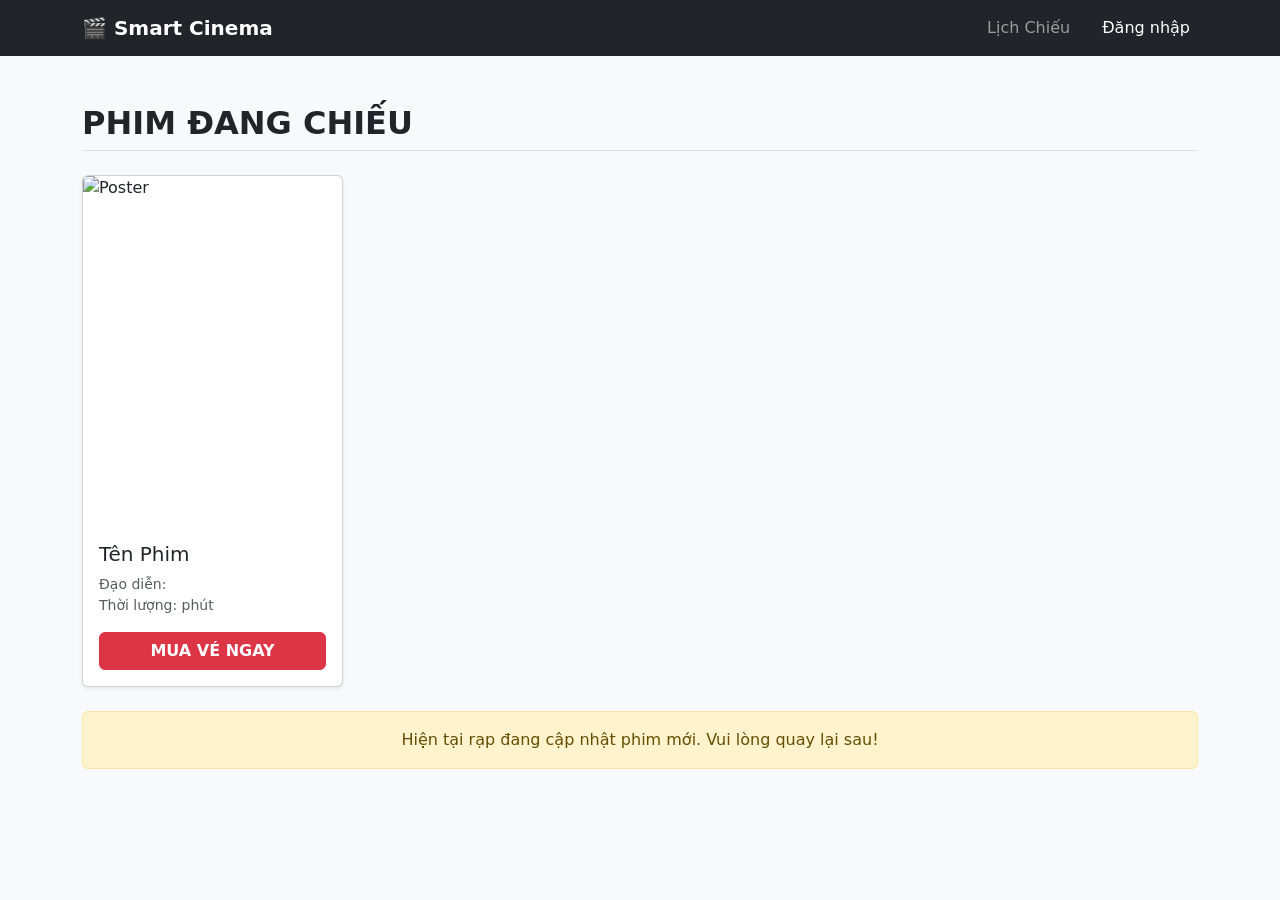
==== src/main/resources/templates/index.html @ 0259f927 "basic-structure_data-seeder" ====
<!DOCTYPE html>
<html xmlns:th="http://www.thymeleaf.org">
<head>
  <meta charset="UTF-8">
  <title>Smart Cinema - Đặt vé xem phim</title>
  <link href="https://cdn.jsdelivr.net/npm/bootstrap@5.3.0/dist/css/bootstrap.min.css" rel="stylesheet">
</head>
<body class="bg-light">

<nav class="navbar navbar-expand-lg navbar-dark bg-dark">
  <div class="container">
    <a class="navbar-brand fw-bold" href="/">🎬 Smart Cinema</a>
    <div class="collapse navbar-collapse">
      <ul class="navbar-nav ms-auto">
        <li class="nav-item"><a class="nav-link" href="#">Lịch Chiếu</a></li>
        <li class="nav-item"><a class="nav-link btn btn-primary text-white ms-3" href="#">Đăng nhập</a></li>
      </ul>
    </div>
  </div>
</nav>

<div class="container mt-5">
  <h2 class="mb-4 text-uppercase fw-bold border-bottom pb-2">Phim Đang Chiếu</h2>

  <div class="row">
    <div th:each="movie : ${movies}" class="col-md-3 mb-4">
      <div class="card h-100 shadow-sm">
        <img th:src="${movie.posterUrl}" class="card-img-top" alt="Poster" style="height: 350px; object-fit: cover;">
        <div class="card-body">
          <h5 class="card-title text-truncate" th:text="${movie.title}">Tên Phim</h5>
          <p class="card-text text-muted small">
            Đạo diễn: <span th:text="${movie.director}"></span><br>
            Thời lượng: <span th:text="${movie.duration}"></span> phút
          </p>
          <a href="#" class="btn btn-danger w-100 fw-bold">MUA VÉ NGAY</a>
        </div>
      </div>
    </div>
  </div>

  <div th:if="${#lists.isEmpty(movies)}" class="alert alert-warning text-center">
    Hiện tại rạp đang cập nhật phim mới. Vui lòng quay lại sau!
  </div>
</div>

</body>
</html>
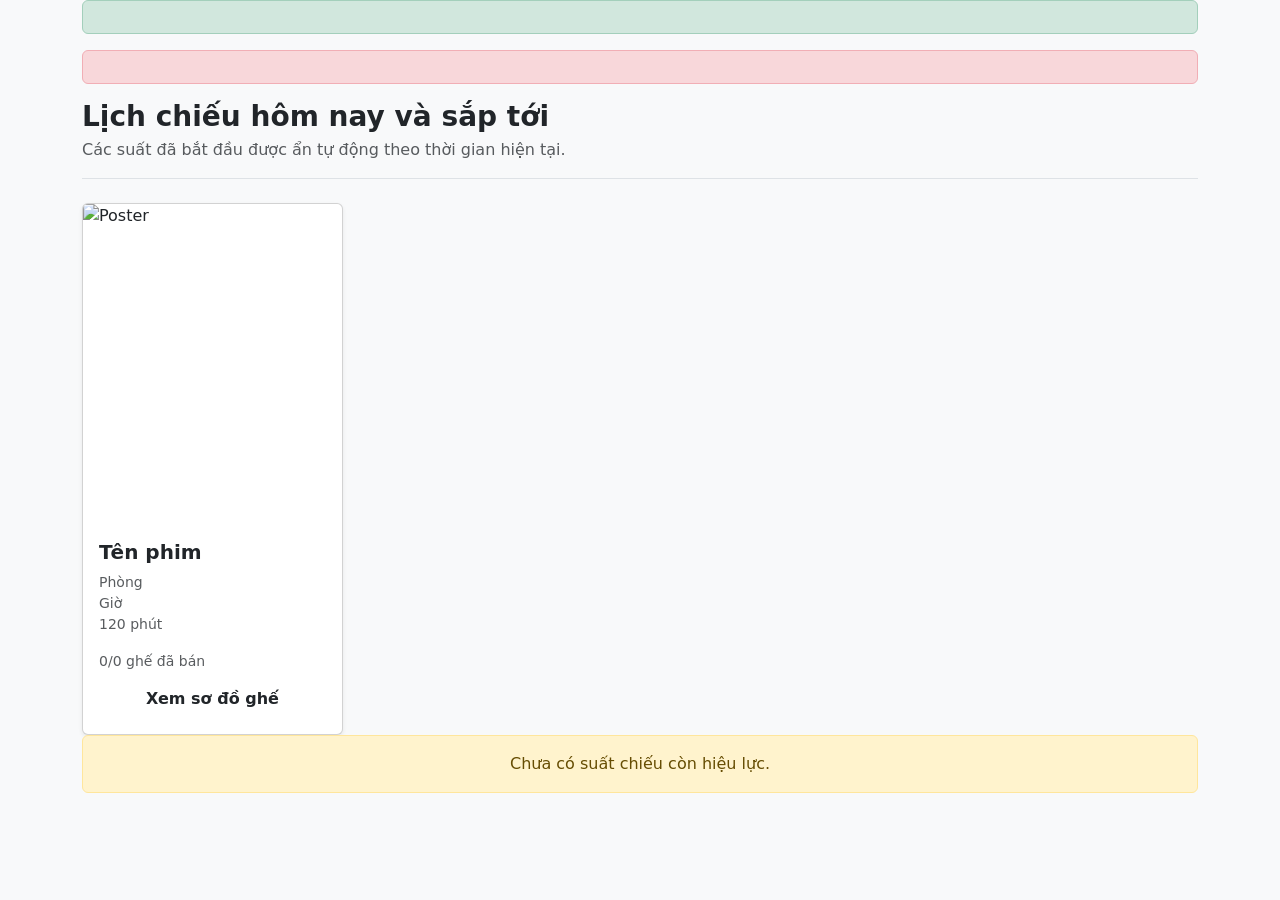
==== commit dbaa358a: "last-day" ====
--- a/src/main/resources/templates/index.html
+++ b/src/main/resources/templates/index.html
@@ -1,47 +1,62 @@
 <!DOCTYPE html>
 <html xmlns:th="http://www.thymeleaf.org">
 <head>
-  <meta charset="UTF-8">
-  <title>Smart Cinema - Đặt vé xem phim</title>
-  <link href="https://cdn.jsdelivr.net/npm/bootstrap@5.3.0/dist/css/bootstrap.min.css" rel="stylesheet">
+    <meta charset="UTF-8">
+    <meta name="viewport" content="width=device-width, initial-scale=1">
+    <title>Smart Cinema - Lịch chiếu</title>
+    <link href="https://cdn.jsdelivr.net/npm/bootstrap@5.3.0/dist/css/bootstrap.min.css" rel="stylesheet">
 </head>
 <body class="bg-light">
+<div th:replace="~{fragments/header :: header}"></div>
 
-<nav class="navbar navbar-expand-lg navbar-dark bg-dark">
-  <div class="container">
-    <a class="navbar-brand fw-bold" href="/">🎬 Smart Cinema</a>
-    <div class="collapse navbar-collapse">
-      <ul class="navbar-nav ms-auto">
-        <li class="nav-item"><a class="nav-link" href="#">Lịch Chiếu</a></li>
-        <li class="nav-item"><a class="nav-link btn btn-primary text-white ms-3" href="#">Đăng nhập</a></li>
-      </ul>
+<main class="container pb-5">
+    <div th:if="${successMessage}" class="alert alert-success" th:text="${successMessage}"></div>
+    <div th:if="${errorMessage}" class="alert alert-danger" th:text="${errorMessage}"></div>
+
+    <div class="d-flex justify-content-between align-items-end border-bottom pb-3 mb-4">
+        <div>
+            <h1 class="h3 fw-bold mb-1">Lịch chiếu hôm nay và sắp tới</h1>
+            <p class="text-muted mb-0">Các suất đã bắt đầu được ẩn tự động theo thời gian hiện tại.</p>
+        </div>
     </div>
-  </div>
-</nav>
 
-<div class="container mt-5">
-  <h2 class="mb-4 text-uppercase fw-bold border-bottom pb-2">Phim Đang Chiếu</h2>
+    <div class="row g-4" th:if="${!#lists.isEmpty(showtimes)}">
+        <div class="col-sm-6 col-lg-4 col-xl-3" th:each="showtime : ${showtimes}">
+            <article class="card h-100 shadow-sm">
+                <img th:src="${showtime.posterUrl}" class="card-img-top" alt="Poster"
+                     style="height: 320px; object-fit: cover;">
+                <div class="card-body d-flex flex-column">
+                    <div class="d-flex justify-content-between gap-2 mb-2">
+                        <h2 class="h5 fw-bold mb-0" th:text="${showtime.movieTitle}">Tên phim</h2>
+                        <span class="badge align-self-start"
+                              th:classappend="${showtime.soldOut} ? 'text-bg-danger' : 'text-bg-success'"
+                              th:text="${showtime.soldOut} ? 'Hết vé' : 'Còn vé'">Còn vé</span>
+                    </div>
+                    <p class="small text-muted mb-3">
+                        <span th:text="${showtime.roomName}">Phòng</span><br>
+                        <span th:text="${#temporals.format(showtime.startTime, 'dd/MM/yyyy HH:mm')}">Giờ</span><br>
+                        <span th:text="${showtime.duration} + ' phút'">120 phút</span>
+                    </p>
+                    <div class="mt-auto">
+                        <div class="small text-muted mb-2">
+                            <span th:text="${showtime.soldSeats}">0</span>/<span th:text="${showtime.totalSeats}">0</span> ghế đã bán
+                        </div>
+                        <a class="btn w-100 fw-semibold"
+                           th:classappend="${showtime.soldOut} ? 'btn-outline-danger' : 'btn-danger'"
+                           th:href="@{/showtimes/{id}/seats(id=${showtime.id})}">
+                            Xem sơ đồ ghế
+                        </a>
+                    </div>
+                </div>
+            </article>
+        </div>
+    </div>
 
-  <div class="row">
-    <div th:each="movie : ${movies}" class="col-md-3 mb-4">
-      <div class="card h-100 shadow-sm">
-        <img th:src="${movie.posterUrl}" class="card-img-top" alt="Poster" style="height: 350px; object-fit: cover;">
-        <div class="card-body">
-          <h5 class="card-title text-truncate" th:text="${movie.title}">Tên Phim</h5>
-          <p class="card-text text-muted small">
-            Đạo diễn: <span th:text="${movie.director}"></span><br>
-            Thời lượng: <span th:text="${movie.duration}"></span> phút
-          </p>
-          <a href="#" class="btn btn-danger w-100 fw-bold">MUA VÉ NGAY</a>
-        </div>
-      </div>
+    <div th:if="${#lists.isEmpty(showtimes)}" class="alert alert-warning text-center">
+        Chưa có suất chiếu còn hiệu lực.
     </div>
-  </div>
+</main>
 
-  <div th:if="${#lists.isEmpty(movies)}" class="alert alert-warning text-center">
-    Hiện tại rạp đang cập nhật phim mới. Vui lòng quay lại sau!
-  </div>
-</div>
-
+<script src="https://cdn.jsdelivr.net/npm/bootstrap@5.3.0/dist/js/bootstrap.bundle.min.js"></script>
 </body>
-</html>+</html>
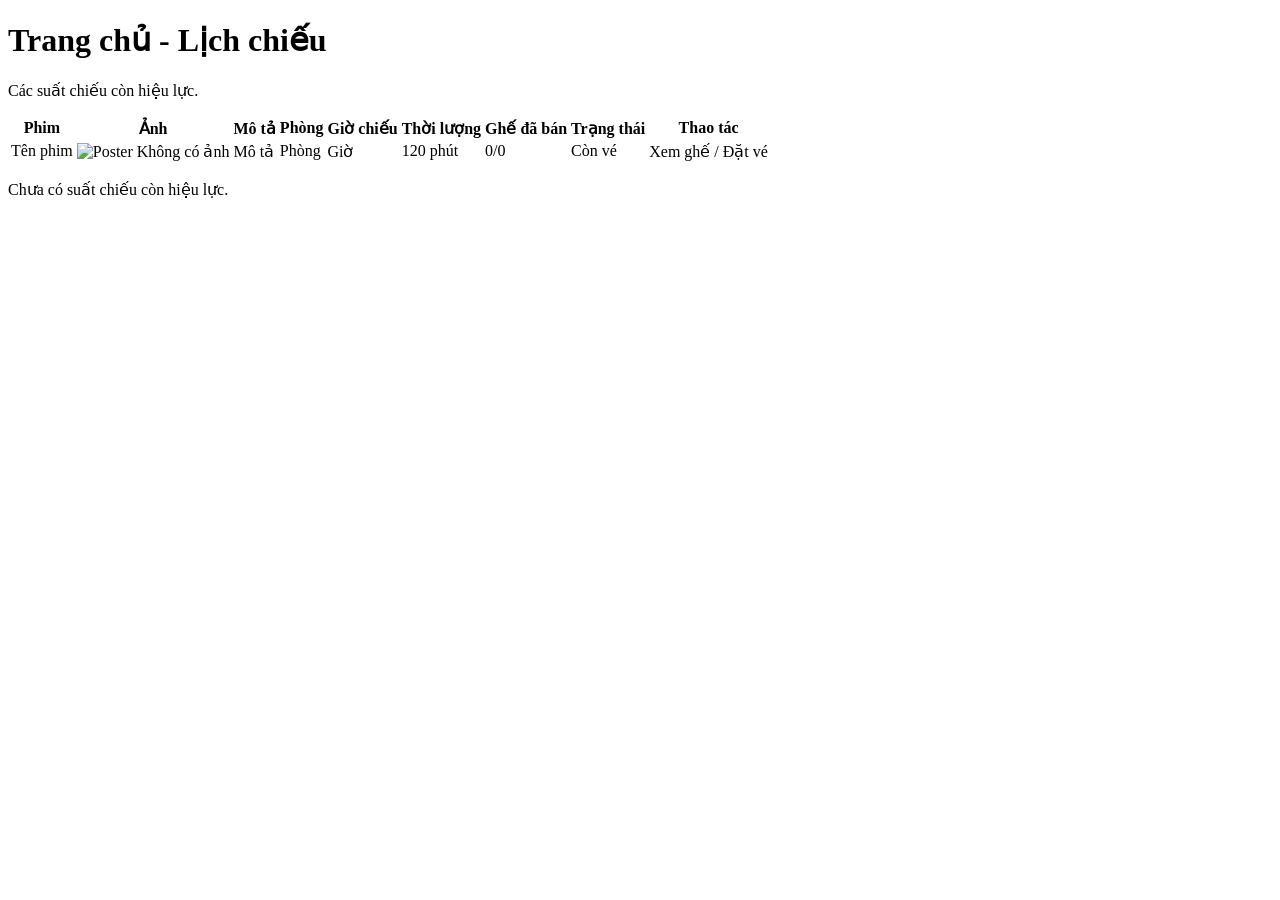
==== commit d98ab048: "up" ====
--- a/src/main/resources/templates/index.html
+++ b/src/main/resources/templates/index.html
@@ -1,62 +1,61 @@
-<!DOCTYPE html>
+﻿<!DOCTYPE html>
 <html xmlns:th="http://www.thymeleaf.org">
 <head>
     <meta charset="UTF-8">
-    <meta name="viewport" content="width=device-width, initial-scale=1">
-    <title>Smart Cinema - Lịch chiếu</title>
-    <link href="https://cdn.jsdelivr.net/npm/bootstrap@5.3.0/dist/css/bootstrap.min.css" rel="stylesheet">
+    <title>Trang chủ - Lịch chiếu</title>
+    <link rel="stylesheet" th:href="@{/css/basic.css}">
 </head>
-<body class="bg-light">
+<body>
 <div th:replace="~{fragments/header :: header}"></div>
+<main>
+<h1>Trang chủ - Lịch chiếu</h1>
 
-<main class="container pb-5">
-    <div th:if="${successMessage}" class="alert alert-success" th:text="${successMessage}"></div>
-    <div th:if="${errorMessage}" class="alert alert-danger" th:text="${errorMessage}"></div>
+<p th:if="${successMessage}" th:text="${successMessage}" class="message"></p>
+<p th:if="${errorMessage}" th:text="${errorMessage}" class="message error"></p>
 
-    <div class="d-flex justify-content-between align-items-end border-bottom pb-3 mb-4">
-        <div>
-            <h1 class="h3 fw-bold mb-1">Lịch chiếu hôm nay và sắp tới</h1>
-            <p class="text-muted mb-0">Các suất đã bắt đầu được ẩn tự động theo thời gian hiện tại.</p>
-        </div>
-    </div>
+<p>Các suất chiếu còn hiệu lực.</p>
 
-    <div class="row g-4" th:if="${!#lists.isEmpty(showtimes)}">
-        <div class="col-sm-6 col-lg-4 col-xl-3" th:each="showtime : ${showtimes}">
-            <article class="card h-100 shadow-sm">
-                <img th:src="${showtime.posterUrl}" class="card-img-top" alt="Poster"
-                     style="height: 320px; object-fit: cover;">
-                <div class="card-body d-flex flex-column">
-                    <div class="d-flex justify-content-between gap-2 mb-2">
-                        <h2 class="h5 fw-bold mb-0" th:text="${showtime.movieTitle}">Tên phim</h2>
-                        <span class="badge align-self-start"
-                              th:classappend="${showtime.soldOut} ? 'text-bg-danger' : 'text-bg-success'"
-                              th:text="${showtime.soldOut} ? 'Hết vé' : 'Còn vé'">Còn vé</span>
-                    </div>
-                    <p class="small text-muted mb-3">
-                        <span th:text="${showtime.roomName}">Phòng</span><br>
-                        <span th:text="${#temporals.format(showtime.startTime, 'dd/MM/yyyy HH:mm')}">Giờ</span><br>
-                        <span th:text="${showtime.duration} + ' phút'">120 phút</span>
-                    </p>
-                    <div class="mt-auto">
-                        <div class="small text-muted mb-2">
-                            <span th:text="${showtime.soldSeats}">0</span>/<span th:text="${showtime.totalSeats}">0</span> ghế đã bán
-                        </div>
-                        <a class="btn w-100 fw-semibold"
-                           th:classappend="${showtime.soldOut} ? 'btn-outline-danger' : 'btn-danger'"
-                           th:href="@{/showtimes/{id}/seats(id=${showtime.id})}">
-                            Xem sơ đồ ghế
-                        </a>
-                    </div>
-                </div>
-            </article>
-        </div>
-    </div>
+<table th:if="${!#lists.isEmpty(showtimes)}">
+    <thead>
+    <tr>
+        <th>Phim</th>
+        <th>Ảnh</th>
+        <th>Mô tả</th>
+        <th>Phòng</th>
+        <th>Giờ chiếu</th>
+        <th>Thời lượng</th>
+        <th>Ghế đã bán</th>
+        <th>Trạng thái</th>
+        <th>Thao tác</th>
+    </tr>
+    </thead>
+    <tbody>
+    <tr th:each="showtime : ${showtimes}">
+        <td th:text="${showtime.movieTitle}">Tên phim</td>
+        <td>
+            <img th:if="${showtime.posterUrl != null && !#strings.isEmpty(showtime.posterUrl)}"
+                 th:src="${showtime.posterUrl}" alt="Poster" class="poster-small">
+            <span th:if="${showtime.posterUrl == null || #strings.isEmpty(showtime.posterUrl)}">Không có ảnh</span>
+        </td>
+        <td th:text="${showtime.description}">Mô tả</td>
+        <td th:text="${showtime.roomName}">Phòng</td>
+        <td th:text="${#temporals.format(showtime.startTime, 'dd/MM/yyyy HH:mm')}">Giờ</td>
+        <td th:text="${showtime.duration} + ' phút'">120 phút</td>
+        <td>
+            <span th:text="${showtime.soldSeats}">0</span>/<span th:text="${showtime.totalSeats}">0</span>
+        </td>
+        <td th:text="${showtime.soldOut} ? 'Hết vé' : 'Còn vé'">Còn vé</td>
+        <td>
+            <a class="button" th:href="@{/showtimes/{id}/seats(id=${showtime.id})}">Xem ghế / Đặt vé</a>
+        </td>
+    </tr>
+    </tbody>
+</table>
 
-    <div th:if="${#lists.isEmpty(showtimes)}" class="alert alert-warning text-center">
-        Chưa có suất chiếu còn hiệu lực.
-    </div>
+<p th:if="${#lists.isEmpty(showtimes)}">Chưa có suất chiếu còn hiệu lực.</p>
 </main>
-
-<script src="https://cdn.jsdelivr.net/npm/bootstrap@5.3.0/dist/js/bootstrap.bundle.min.js"></script>
 </body>
 </html>
+
+
+
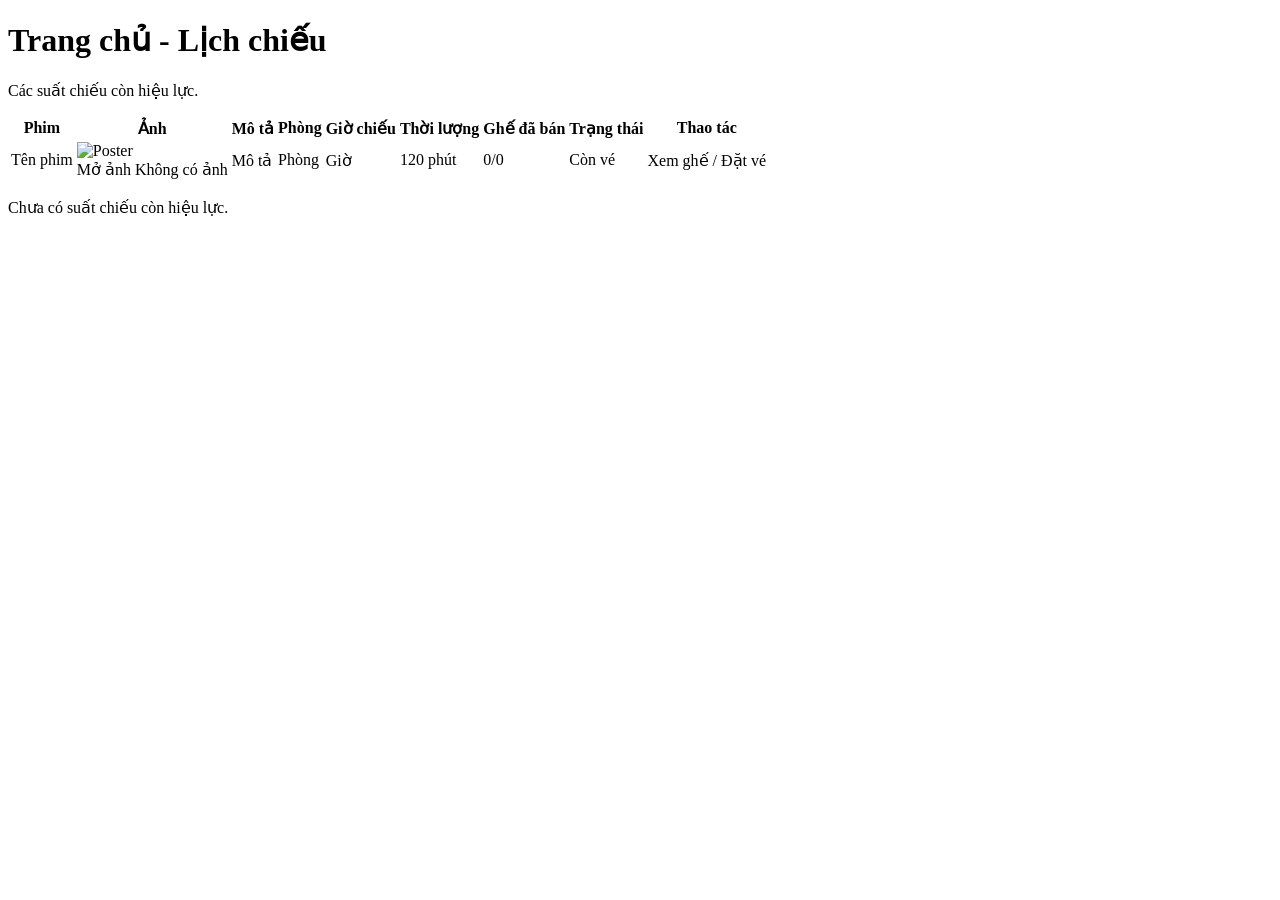
==== commit 84d39597: "up" ====
--- a/src/main/resources/templates/index.html
+++ b/src/main/resources/templates/index.html
@@ -34,7 +34,11 @@
         <td th:text="${showtime.movieTitle}">Tên phim</td>
         <td>
             <img th:if="${showtime.posterUrl != null && !#strings.isEmpty(showtime.posterUrl)}"
-                 th:src="${showtime.posterUrl}" alt="Poster" class="poster-small">
+                 th:src="@{${showtime.posterUrl}}" alt="Poster" class="poster-small"
+                 onerror="this.onerror=null;this.src='/images/no-poster.svg';">
+            <br th:if="${showtime.posterUrl != null && !#strings.isEmpty(showtime.posterUrl)}">
+            <a th:if="${showtime.posterUrl != null && !#strings.isEmpty(showtime.posterUrl)}"
+               th:href="@{${showtime.posterUrl}}" target="_blank">Mở ảnh</a>
             <span th:if="${showtime.posterUrl == null || #strings.isEmpty(showtime.posterUrl)}">Không có ảnh</span>
         </td>
         <td th:text="${showtime.description}">Mô tả</td>
